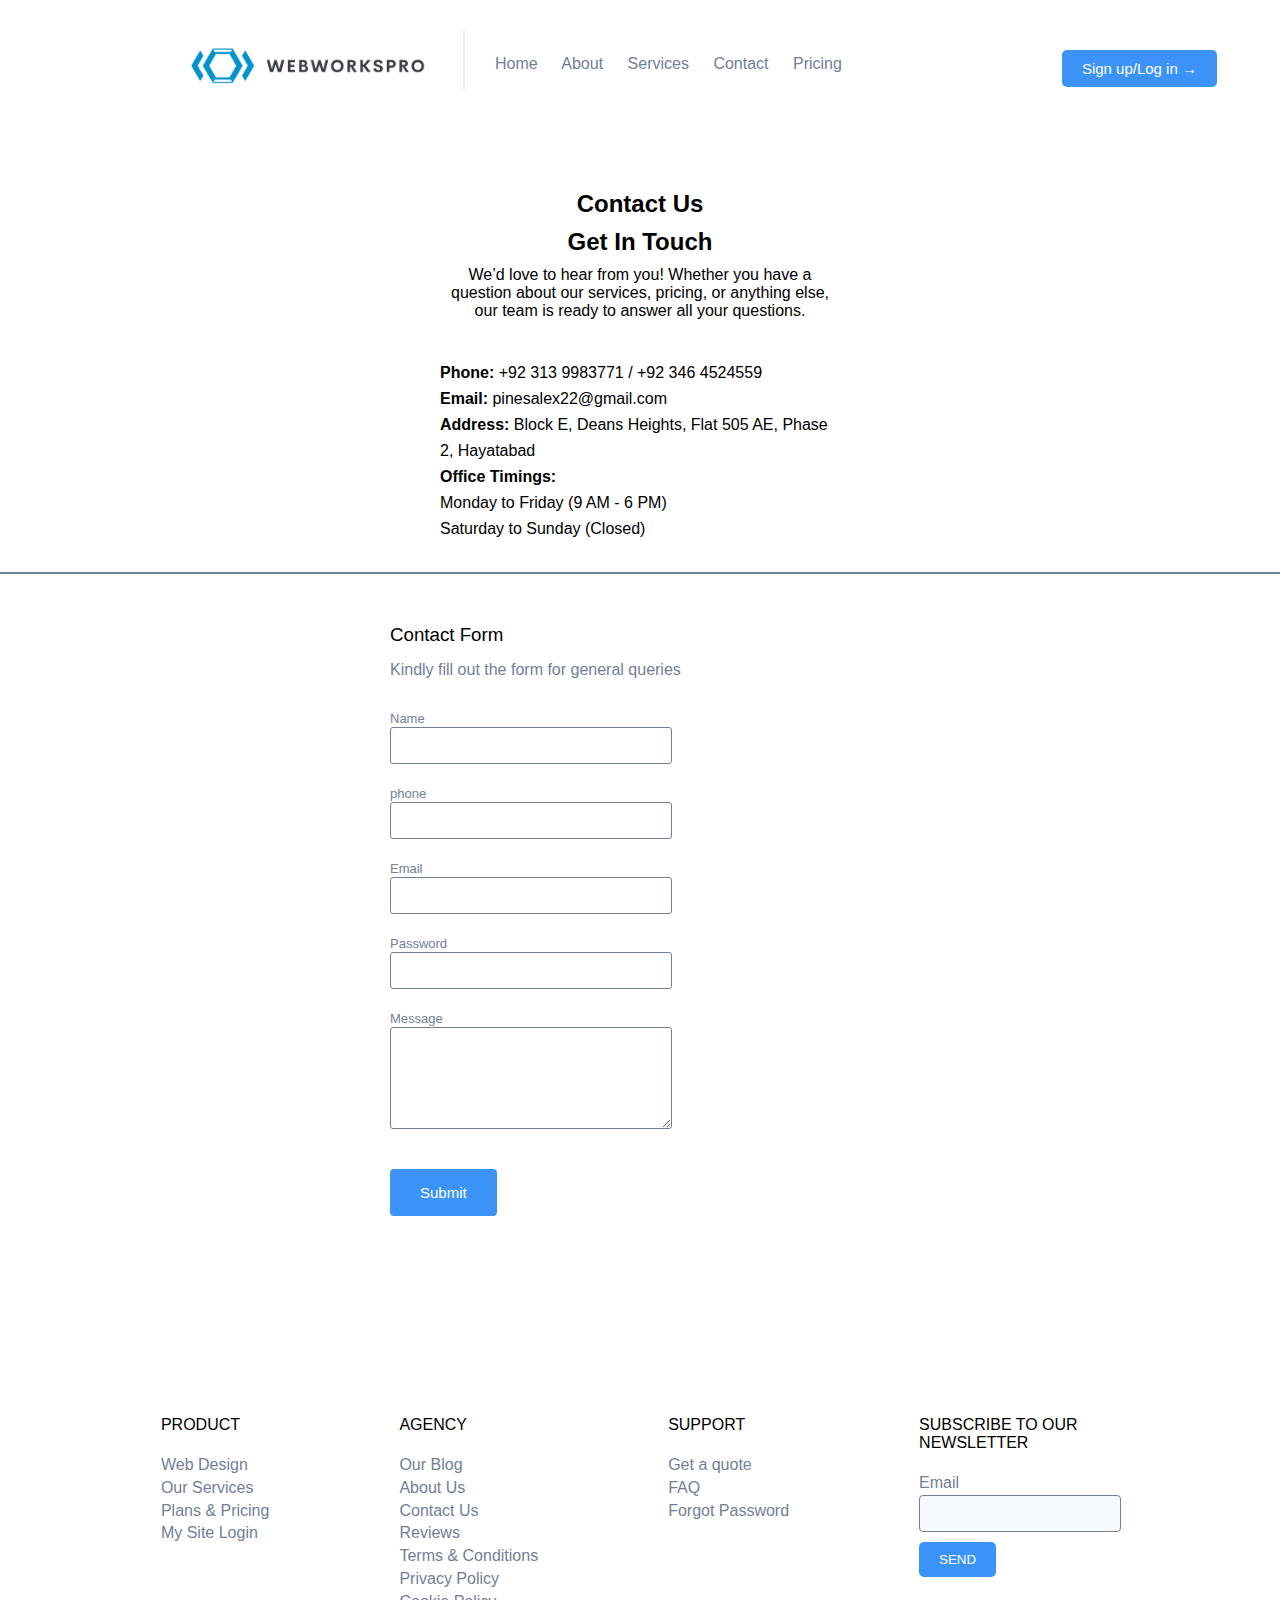
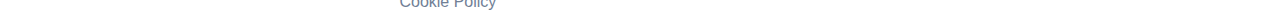
==== WebWorksPro2/contact.html @ 5774f7e9 "added files for the 2nd time" ====
<!DOCTYPE html>
<html lang="en">
<head>
    <meta charset="UTF-8">
    <meta name="viewport" content="width=device-width, initial-scale=1.0">
    <title>Contact</title>
    <link rel="stylesheet" href="header-footer.css">
    <link rel="stylesheet" href="contact.css">
</head>
<body>
    <header>
        <div class="logo-container">
            <img src="logo/logo4.PNG" alt="Logo" width="250" class="logo">
        </div>

        <div class="navbar">
            <a href="Home.html" class="nav-item">Home</a>
            <a href="About.html" class="nav-item">About</a>
            <a href="services.html" class="nav-item">Services</a>
            <a href="contact.html" class="nav-item">Contact</a>
            <a href="pricing.html" class="nav-item">Pricing</a>
        </div>

        <div class="signup-button-container">
            <button class="signup-button">Sign up/Log in &#8594</button>
        </div>
    </header>

    <main>

        <div class="flex-container">
            <div class="contact-us-info-container">
                <div class="contact-us-title-container">
                    <h2>Contact Us</h2>
                    <h2>Get In Touch</h2>
                </div>

                <div class="contact-us-para-container">
                    <p>We’d love to hear from you! Whether you have a question about our services, pricing, or anything else, our team is ready to answer all your questions.</p>
                </div>

                <div class="contact-info-container">
                    <b>Phone:</b> +92 313 9983771 / +92 346 4524559 <br>

                    <b>Email:</b> pinesalex22@gmail.com <br>

                    <b>Address:</b> Block E, Deans Heights, Flat 505 AE, Phase 2, Hayatabad <br>

                    <b>Office Timings:</b> <br>

                    Monday to Friday (9 AM - 6 PM) <br>

                    Saturday to Sunday (Closed)
                </div>
            </div>
        </div>


        <div class="contact-form-container">
            <form class="contact-form">
                <div class="contact-form-title">
                    <h3>Contact Form</h3>
                    <p>Kindly fill out the form for general queries</p>
                </div>

                <label for="name-input">Name</label>
                <input type="text" id="name-input">

                <label for="phone-input">phone</label>
                <input type="text" id="phone-input">

                <label for="Email-input">Email</label>
                <input type="email" id="email-input">

                <label for="password-input">Password</label>
                <input type="password" id="name-input">

                <label for="message-input">Message</label>
                <textarea id="message-input" cols="30" rows="10"></textarea>

                <button type="submit" class="form-submit-button">Submit</button>
            </form>
        </div>
        <div class="main-ending">
            <div class="product-info-container main-ending-info-container">
                <p class="product-info-header info-header">PRODUCT</p>
                <p class="product-info-body info-body">
                    Web Design <br>
                    Our Services <br>
                    Plans & Pricing <br>
                    My Site Login</p>
            </div>

            <div class="agency-info-container main-ending-info-container">
                <p class="agency-info-header info-header">AGENCY</p>
                <p class="agency-info-body info-body">
                    Our Blog <br>
                    About Us <br>
                    Contact Us <br>
                    Reviews <br>
                    Terms & Conditions <br>
                    Privacy Policy <br>
                    Cookie Policy <br>
                </p>
            </div>

            <div class="support-info-container main-ending-info-container">
                <p class="support-info-header info-header">SUPPORT</p>
                <p class="support-info-body info-body">
                    Get a quote <br>
                    FAQ <br>
                    Forgot Password</p>
            </div>

            <div class="newsletter-subscribtion-container">
                <p class="newsletter-subscribtion-header info-header">SUBSCRIBE TO OUR NEWSLETTER</p>
                <div class="newsletter-subscribtion-body info-body">
                    <form >
                        <label for="email-input-taker">Email</label>
                        <br>
                        <input type="email" class="email-input-taker">
                        <br>
                        <button type="submit" class="email-submit-button">SEND</button>
                    </form>
                </div>
            </div>
        </div>
    </main>
</body>
</html>
---- WebWorksPro2/header-footer.css ----
*{
    margin: 0;
    padding: 0;
    font-family: Arial, Helvetica, sans-serif;
}

header{
    display: flex;
    justify-content: center;
}
.logo-container{
    margin-top: 30px;
    margin-left: 120px;
    border-right: 2px solid rgb(240, 240, 240);
    width: 280px;
    height: 50px;
    padding-bottom: 10px;
}

.navbar{
    margin-top: 55px;
    margin-left: 30px;
}

.nav-item{
    text-decoration: none;
    margin-right: 20px;
    color: rgb(113, 128, 150);
}

.nav-item:hover{
    color: black;
}

.signup-button-container{
    margin-top: 50px;
    margin-left: 200px;
}

.signup-button{
    border: none;
    background-color: rgba(35, 134, 247, 0.89);
    padding: 10px 20px;
    color: white;
    border-radius: 5px;
    font-size: 15px;
    cursor: pointer;
}

.signup-button:hover{
    background-color: rgba(20, 100, 200, 0.89);
}


.main-ending{
    display: flex;
    justify-content: center;
    margin-top: 200px;
}

.main-ending-info-container{
    margin-right: 130px;
}

.info-header{
    font-weight: 530;
    margin-bottom:20px;
}

.info-body{
    line-height: 1.425;
    color: rgb(113, 128, 150);
}

.newsletter-subscribtion-container{
    width: 200px;
}
.email-input-taker{
    height: 35px;
    width: 200px;
    border: 1px solid rgb(113, 128, 150);
    border-radius: 4px;
    background-color: rgb(247, 250, 252);
}
.email-submit-button{
    margin-top: 10px;
    background-color: rgba(35, 134, 247, 0.89);
    border: none;
    color: white;
    padding: 10px 20px;
    border-radius: 5px;
    cursor: pointer;
}

.email-submit-button:hover{
    background-color: rgba(20, 100, 200, 0.89);
}
footer{
    margin-top: 150px;
    background-color: rgb(247, 250, 252);
    display: flex;
}

.footer-logo-container{
    margin-left: 80px;
}

.copy-write-container{
    margin-top: 27px;
    margin-left: 80px;
    color: rgb(113, 128, 150);
}
---- WebWorksPro2/contact.css ----
.flex-container{
    display: flex;
    justify-content: center;
    border-bottom: 2px solid rgb(113, 128, 150);;
}

.contact-us-info-container{
    width: 400px;
    margin-bottom: 30px;
}

.contact-us-title-container{
    text-align: center;
}

.contact-us-title-container{
    margin-top: 100px;
}

.contact-us-title-container h2{
    margin-bottom: 10px;
}

.contact-us-para-container{
    text-align: center;
    margin-bottom: 40px;
}

.contact-info-container {
    line-height: 1.625;
}



.contact-form-container{
    display: flex;
    justify-content: center;
    margin-top: 50px;
}
.contact-form{
    width: 500px;
}

.contact-form-title{
    margin-bottom: 30px;
}

.contact-form-title h3{
    font-weight: 500;
}

.contact-form-title p{
    margin-top: 15px;
    color: rgb(113, 128, 150);
}
.contact-form input, #message-input{
    display: block;
    height: 35px;
    width: 280px;
    border: 1.5px solid rgb(113, 128, 150);
    border-radius: 3px;
    margin-bottom: 20px;
}

#message-input{
    height: 100px;
}

.contact-form label{
    font-size: 13px;
    color: rgb(113, 128, 150);
}

.form-submit-button{
    background-color: rgba(35, 134, 247, 0.89);
    border: none;
    color: white;
    padding: 15px 30px;
    margin-top: 20px;
    font-size: 15px;
    border-radius: 4px;
    cursor: pointer;
    margin-right: 10px;
}
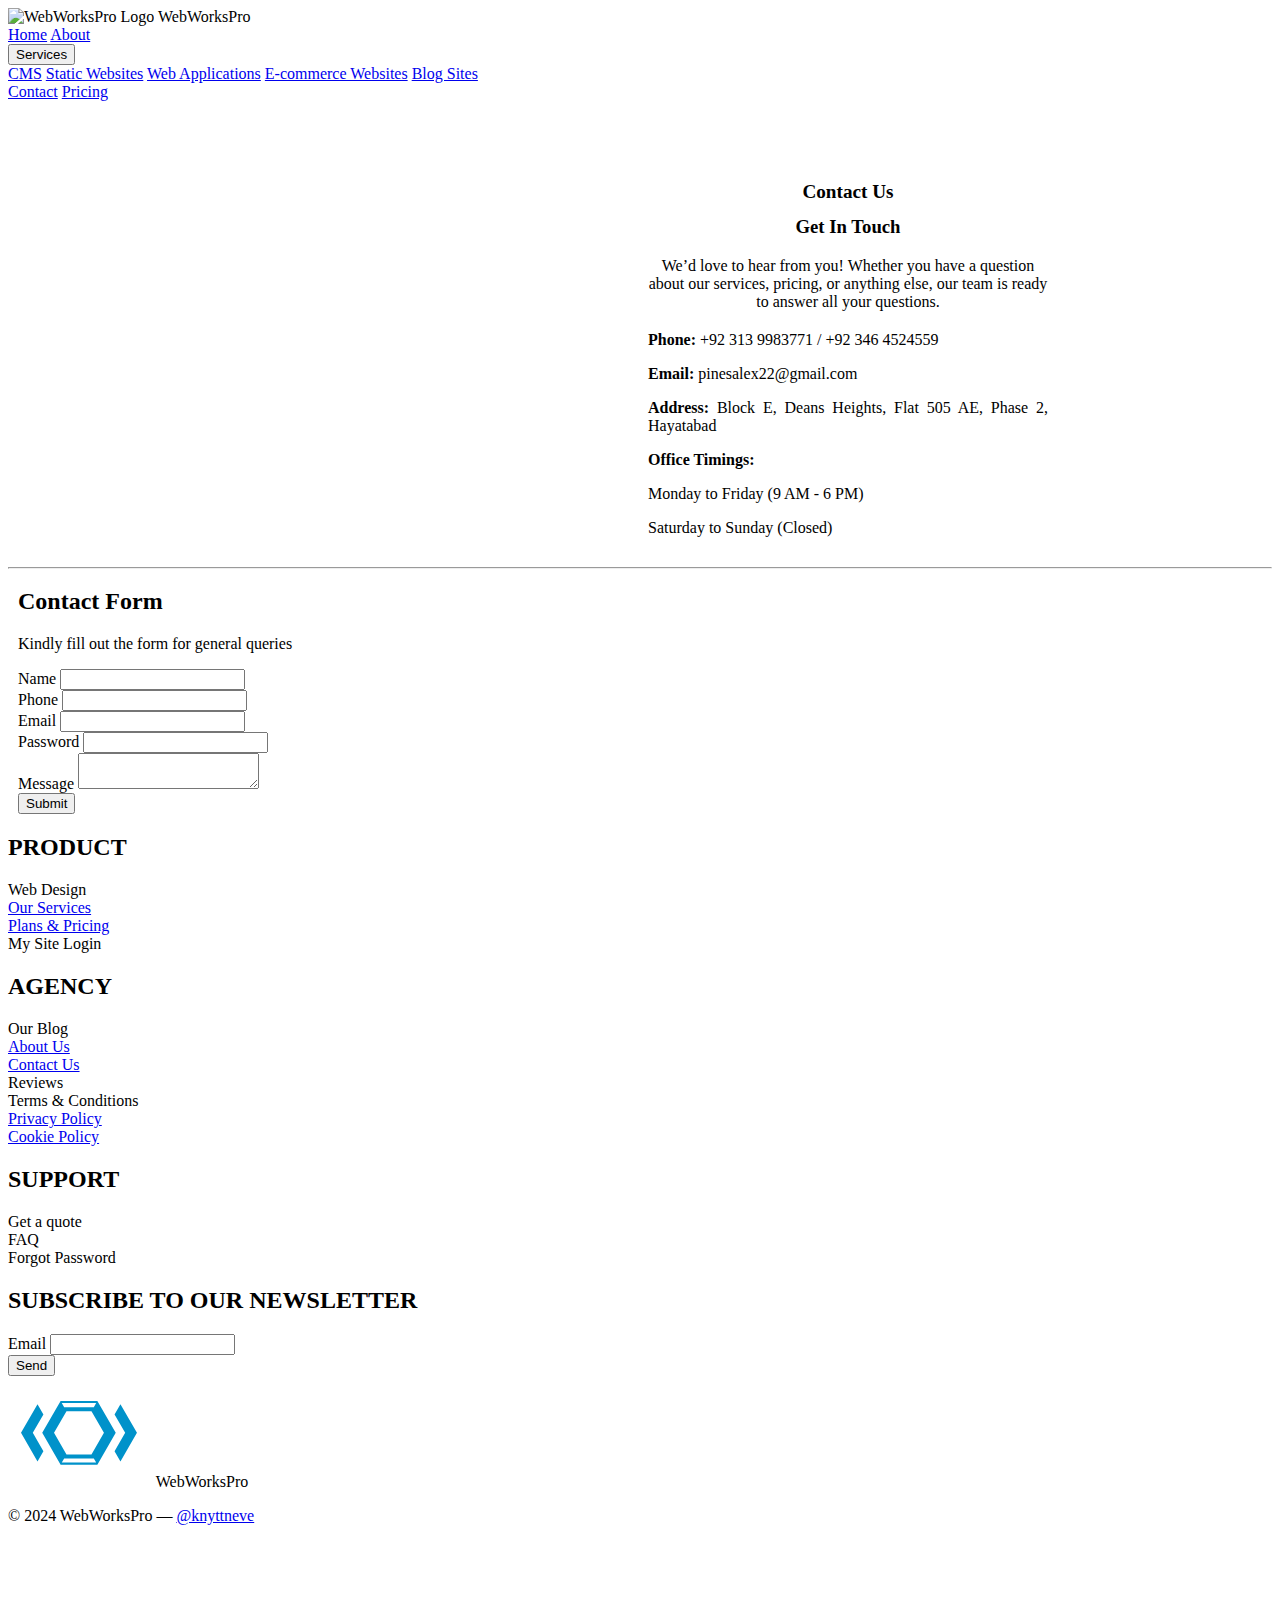
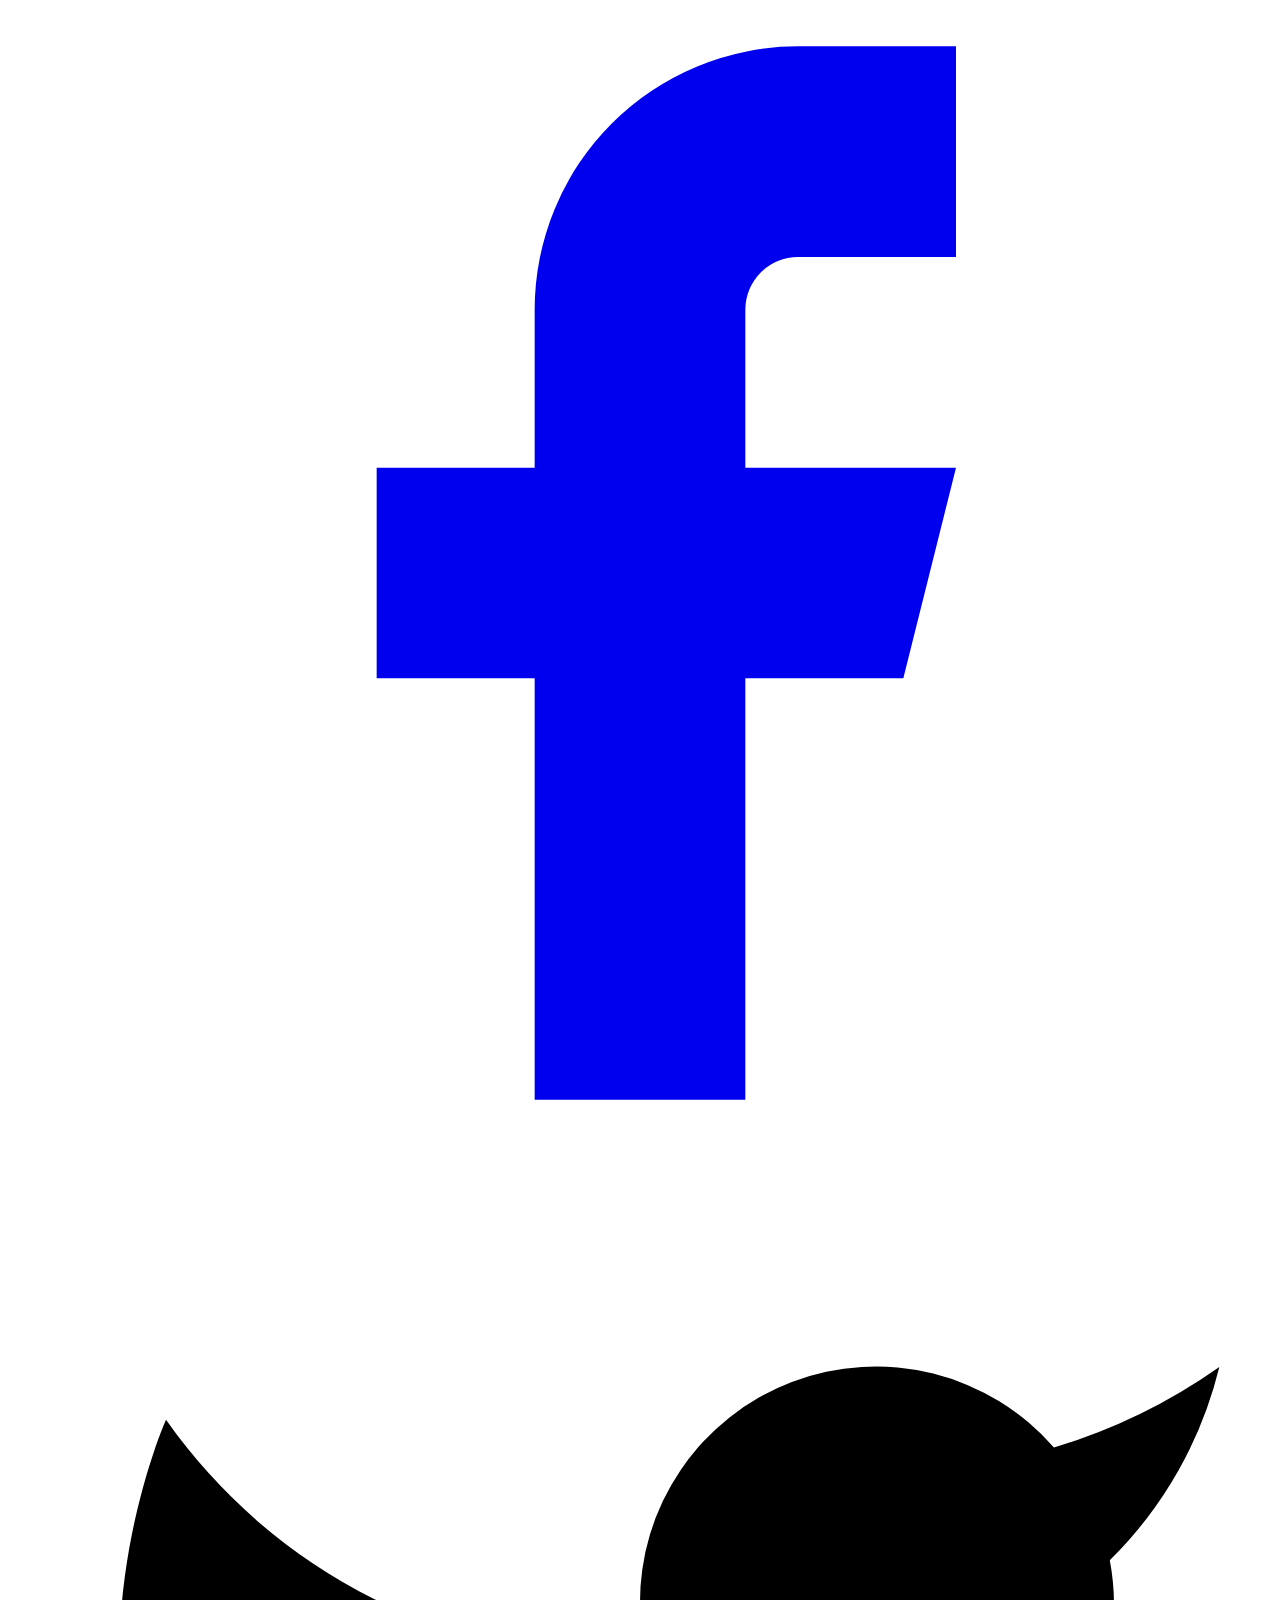
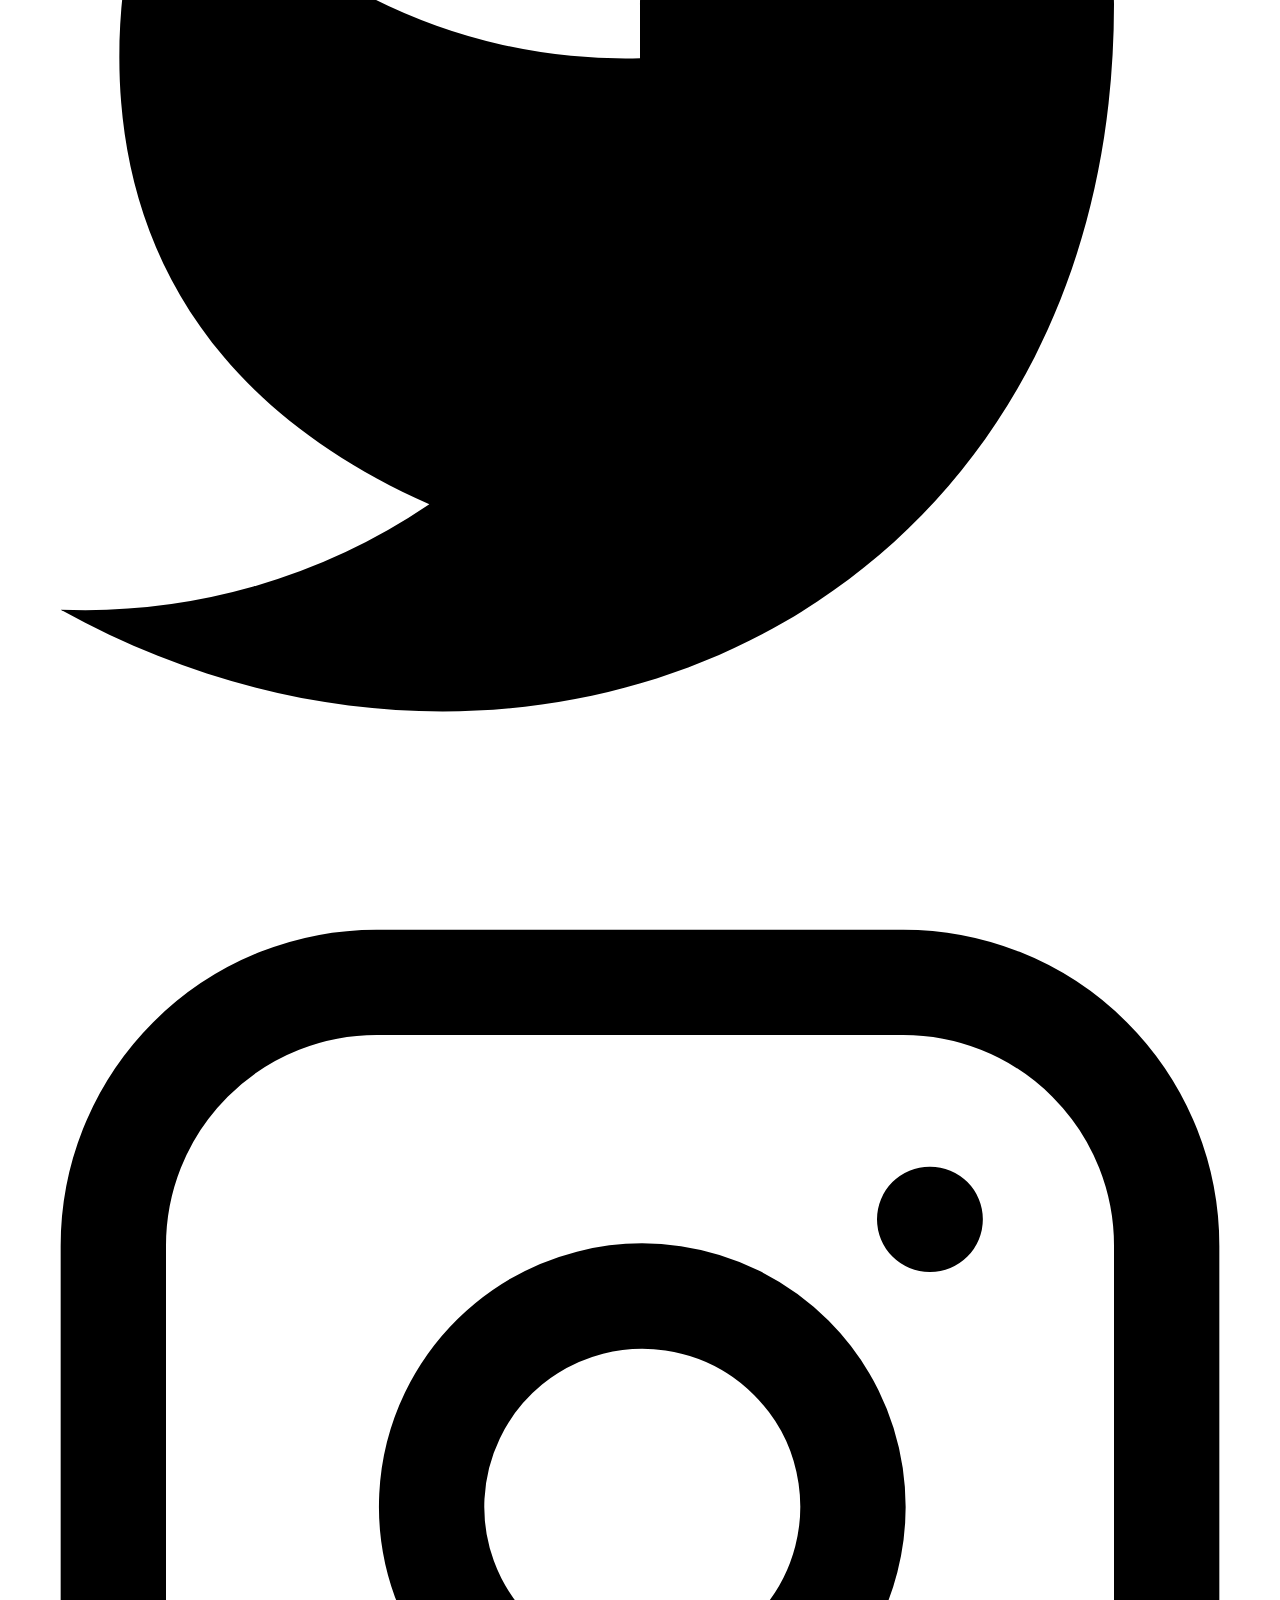
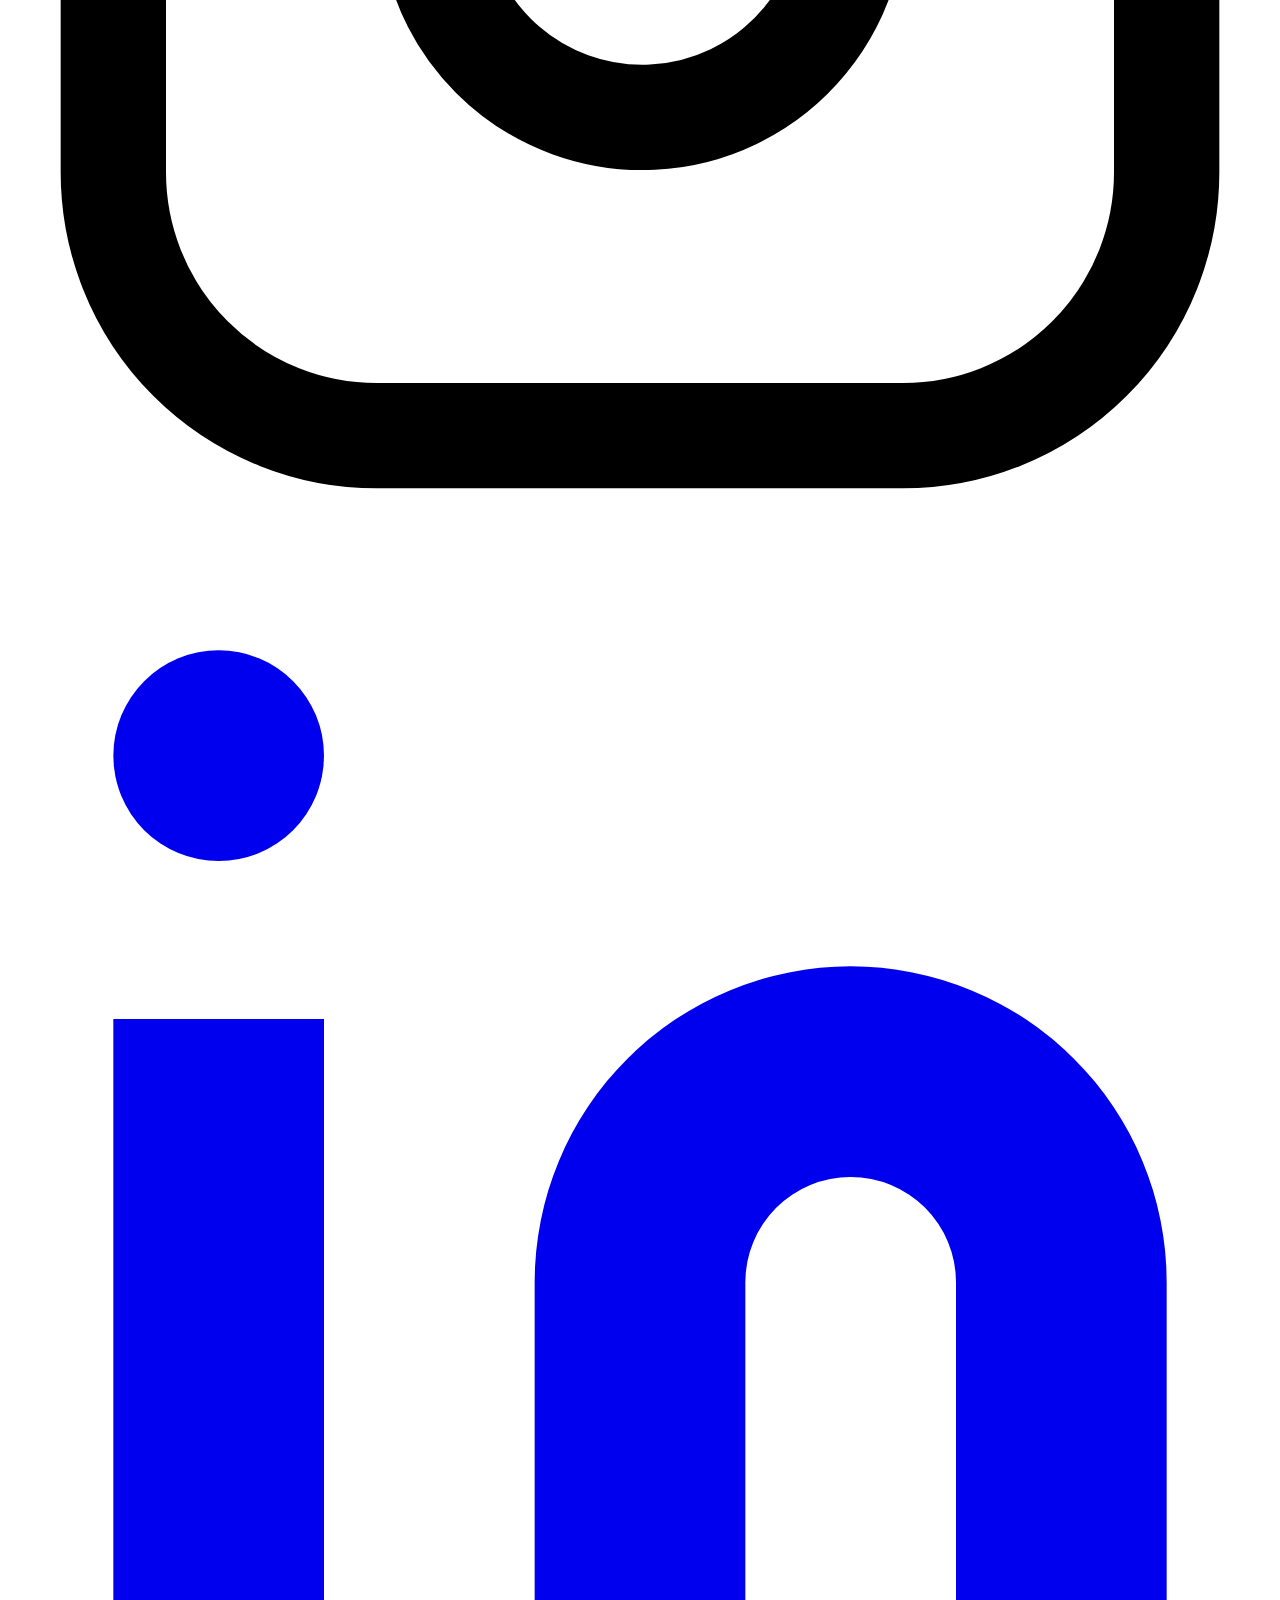
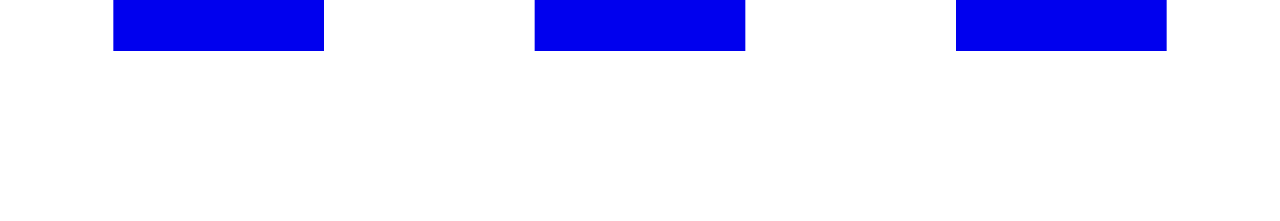
==== commit f545bce7: "uploaded updated files" ====
--- a/WebWorksPro2/contact.html
+++ b/WebWorksPro2/contact.html
@@ -1,130 +1,268 @@
 <!DOCTYPE html>
 <html lang="en">
 <head>
-    <meta charset="UTF-8">
-    <meta name="viewport" content="width=device-width, initial-scale=1.0">
-    <title>Contact</title>
-    <link rel="stylesheet" href="header-footer.css">
-    <link rel="stylesheet" href="contact.css">
+  <meta charset="UTF-8">
+  <meta name="viewport" content="width=device-width, initial-scale=1.0">
+  <link href="https://unpkg.com/tailwindcss@^1.0/dist/tailwind.min.css" rel="stylesheet">
+  <title>WebWorksPro</title>
+  <style>
+    .container-one {
+      margin-left: 640px;
+      margin-top: 80px;
+      width: 400px;
+      text-align: justify;
+    }
+    .head1, .head2, .para {
+      margin-top: 10px;
+    }
+    .para {
+      margin-bottom: 20px;
+      text-align: center;
+    }
+    .head1 {
+      font-size: larger;
+      text-align: center;
+    }
+    .head2 {
+      font-weight: 700;
+      text-align: center;
+    }
+    .container-two {
+      margin-left: 10px;
+      width: 1000px;
+    }
+    .horizontal {
+      margin-top: 30px;
+    }
+  </style>
+
+
+<script>
+  document.addEventListener('DOMContentLoaded', function () {
+    // Get all dropdown buttons
+    const dropdowns = document.querySelectorAll('.relative');
+
+    dropdowns.forEach(function (dropdown) {
+      dropdown.addEventListener('mouseenter', function () {
+        const dropdownMenu = this.querySelector('.absolute');
+        dropdownMenu.classList.remove('hidden');
+      });
+
+      dropdown.addEventListener('mouseleave', function () {
+        const dropdownMenu = this.querySelector('.absolute');
+        dropdownMenu.classList.add('hidden');
+      });
+
+      // Keep dropdown menu visible when hovering over it
+      dropdown.addEventListener('mouseover', function () {
+        const dropdownMenu = this.querySelector('.absolute');
+        dropdownMenu.classList.remove('hidden');
+      });
+
+      dropdownMenu.addEventListener('mouseleave', function () {
+        dropdownMenu.classList.add('hidden');
+      });
+    });
+  });
+</script>
 </head>
 <body>
-    <header>
-        <div class="logo-container">
-            <img src="logo/logo4.PNG" alt="Logo" width="250" class="logo">
+  <header class="text-gray-600 body-font">
+    <div class="container mx-auto flex flex-wrap p-5 flex-col md:flex-row items-center">
+      <a class="flex title-font font-medium items-center text-black-900 mb-4 md:mb-0">
+        <img src="logo/logo2.png" alt="WebWorksPro Logo" class="w-24 h-20 text-white p-2 bg-white-500 rounded-full logo">
+        <span class="ml-3 text-xl">WebWorksPro</span>
+      </a>
+      <nav class="md:mr-auto md:ml-4 md:py-1 md:pl-4 md:border-l md:border-gray-400 flex flex-wrap items-center text-base justify-center">
+        <a class="mr-5 hover:text-gray-900" href="index.html">Home</a>
+        <a class="mr-5 hover:text-gray-900" href="about.html">About</a>
+          <div class="relative">
+            <button class="mr-5 hover:text-gray-900 focus:outline-none text-gray-600">Services</button>
+            <div class="absolute hidden mt-2 bg-white border border-gray-200 rounded-lg shadow-lg w-48">
+              <a href="cms.html" class="block px-4 py-2 text-gray-800 hover:bg-gray-200">CMS</a>
+              <a href="static.html" class="block px-4 py-2 text-gray-800 hover:bg-gray-200">Static Websites</a>
+              <a href="webapps.html" class="block px-4 py-2 text-gray-800 hover:bg-gray-200">Web Applications</a>
+              <a href="ecom.html" class="block px-4 py-2 text-gray-800 hover:bg-gray-200">E-commerce Websites</a>
+              <a href="personalblog.html" class="block px-4 py-2 text-gray-800 hover:bg-gray-200">Blog Sites</a>
+            </div>
+          </div>
+        <a class="mr-5 hover:text-gray-900" href="contact.html">Contact</a>
+        <a class="mr-5 hover:text-gray-900" href="pricing.html">Pricing</a>
+      </nav>
+    </div>
+  </header>
+  <div class="container-one">
+    <h1 class="head1">
+      <strong>Contact Us</strong> 
+    </h1>
+    <h3 class="head2">
+      Get In Touch
+    </h3>
+    <p class="para">
+      We’d love to hear from you! Whether you have a question about our services, pricing, or anything else, our team is ready to answer all your questions.
+    </p>
+    <p>
+      <strong>Phone:</strong> +92 313 9983771 / +92 346 4524559
+    </p>
+    <p>
+      <strong>Email:</strong> pinesalex22@gmail.com
+    </p>
+    <p>
+      <strong>Address:</strong> Block E, Deans Heights, Flat 505 AE, Phase 2, Hayatabad
+    </p>
+    <p>
+      <strong>Office Timings:</strong> 
+       <p>Monday to Friday (9 AM - 6 PM)</p>
+       <p>Saturday to Sunday (Closed)</p>
+    </p>
+
+  </div>
+  <hr class="horizontal">
+  <div class="container-two">
+    <section class="text-gray-600 body-font relative">
+      <div class="lg:w-1/3 md:w-1/2 bg-white flex flex-col md:ml-auto w-full md:py-8 mt-8 md:mt-0">
+        <h2 class="text-gray-900 text-lg mb-1 font-medium title-font">Contact Form</h2>
+        <p class="leading-relaxed mb-5 text-gray-600">Kindly fill out the form for general queries</p>
+        <form id="contact-form" action="submit_form.php" method="POST">
+          <div class="relative mb-4">
+            <label for="name" class="leading-7 text-sm text-gray-600">Name</label>
+            <input type="text" id="name" name="name" class="w-full bg-white rounded border border-gray-300 focus:border-indigo-500 focus:ring-2 focus:ring-indigo-200 text-base outline-none text-gray-700 py-1 px-3 leading-8 transition-colors duration-200 ease-in-out" required>
+          </div>
+          <div class="relative mb-4">
+            <label for="phone" class="leading-7 text-sm text-gray-600">Phone</label>
+            <input  type="number" id="number" name="number" class="w-full bg-white rounded border border-gray-300 focus:border-indigo-500 focus:ring-2 focus:ring-indigo-200 text-base outline-none text-gray-700 py-1 px-3 leading-8 transition-colors duration-200 ease-in-out" required>
+          </div>
+          <div class="relative mb-4">
+            <label for="email" class="leading-7 text-sm text-gray-600">Email</label>
+            <input type="email" id="email" name="email" class="w-full bg-white rounded border border-gray-300 focus:border-indigo-500 focus:ring-2 focus:ring-indigo-200 text-base outline-none text-gray-700 py-1 px-3 leading-8 transition-colors duration-200 ease-in-out" required>
+          </div>
+          <div class="relative mb-4">
+            <label for="password" class="leading-7 text-sm text-gray-600">Password</label>
+            <input type="password" id="password" name="password" class="w-full bg-white rounded border border-gray-300 focus:border-indigo-500 focus:ring-2 focus:ring-indigo-200 text-base outline-none text-gray-700 py-1 px-3 leading-8 transition-colors duration-200 ease-in-out" required>
+          </div>
+          <div class="relative mb-4">
+            <label for="message" class="leading-7 text-sm text-gray-600">Message</label>
+            <textarea id="message" name="message" class="w-full bg-white rounded border border-gray-300 focus:border-indigo-500 focus:ring-2 focus:ring-indigo-200 h-32 text-base outline-none text-gray-700 py-1 px-3 resize-none leading-6 transition-colors duration-200 ease-in-out" required></textarea>
+          </div>
+          <button type="submit" class="text-white bg-orange-500 border-0 py-2 px-6 focus:outline-none hover:bg-orange-600 rounded text-lg">Submit</button>
+        </form>
+       
+      </div>
+    </section>
+  </div>
+
+  <footer class="text-gray-600 body-font">
+    <div class="container px-5 py-24 mx-auto">
+        <div class="flex flex-wrap md:text-left text-center order-first">
+            <div class="lg:w-1/4 md:w-1/2 w-full px-4">
+                <h2 class="title-font font-medium text-gray-900 tracking-widest text-sm mb-3">PRODUCT</h2>
+                <nav class="list-none mb-10">
+                    <li>
+                        <a class="text-gray-600 hover:text-gray-800">Web Design</a>
+                    </li>
+                    <li>
+                        <a class="text-gray-600 hover:text-gray-800" href="services.html" target="_blank">Our Services</a>
+                    </li>
+                    <li>
+                        <a class="text-gray-600 hover:text-gray-800" href="pricing.html" target="_blank">Plans & Pricing</a>
+                    </li>
+                    <li>
+                        <a class="text-gray-600 hover:text-gray-800">My Site Login</a>
+                    </li>
+                </nav>
+            </div>
+
+            <div class="lg:w-1/4 md:w-1/2 w-full px-4">
+                <h2 class="title-font font-medium text-gray-900 tracking-widest text-sm mb-3">AGENCY</h2>
+                <nav class="list-none mb-10">
+                    <li>
+                        <a class="text-gray-600 hover:text-gray-800">Our Blog</a>
+                    </li>
+                    <li>
+                        <a class="text-gray-600 hover:text-gray-800" href="about.html" target="_blank">About Us</a>
+                    </li>
+                    <li>
+                        <a class="text-gray-600 hover:text-gray-800" href="contact.html" target="_blank">Contact Us</a>
+                    </li>
+                    <li>
+                        <a class="text-gray-600 hover:text-gray-800">Reviews</a>
+                    </li>
+                    <li>
+                        <a class="text-gray-600 hover:text-gray-800">Terms & Conditions</a>
+                    </li>
+                    <li>
+                        <a class="text-gray-600 hover:text-gray-800" href="privacy-policy.html" target="_blank">Privacy Policy</a>
+                    </li>
+                    <li>
+                        <a class="text-gray-600 hover:text-gray-800" href="cookie-policy.html" target="_blank">Cookie Policy</a>
+                    </li>
+                </nav>
+            </div>
+
+            <div class="lg:w-1/4 md:w-1/2 w-full px-4">
+                <h2 class="title-font font-medium text-gray-900 tracking-widest text-sm mb-3">SUPPORT</h2>
+                <nav class="list-none mb-10">
+                    <li>
+                        <a class="text-gray-600 hover:text-gray-800">Get a quote</a>
+                    </li>
+                    <li>
+                        <a class="text-gray-600 hover:text-gray-800">FAQ</a>
+                    </li>
+                    <li>
+                        <a class="text-gray-600 hover:text-gray-800">Forgot Password</a>
+                    </li>
+                </nav>
+            </div>
+
+            <div class="lg:w-1/4 md:w-1/2 w-full px-4">
+                <h2 class="title-font font-medium text-gray-900 tracking-widest text-sm mb-3">SUBSCRIBE TO OUR NEWSLETTER</h2>
+                <div class="flex xl:flex-nowrap md:flex-nowrap lg:flex-wrap flex-wrap justify-center items-end md:justify-start">
+                    <div class="relative w-40 sm:w-auto xl:mr-4 lg:mr-0 sm:mr-4 mr-2">
+                        <label for="footer-field" class="leading-7 text-sm text-gray-600">Email</label>
+                        <input type="text" id="footer-field" name="footer-field" class="w-full bg-gray-100 bg-opacity-50 rounded border border-gray-300 focus:bg-transparent focus:ring-2 focus:ring-indigo-200 focus:border-indigo-500 text-base outline-none text-gray-700 py-1 px-3 leading-8 transition-colors duration-200 ease-in-out">
+                    </div>
+                    <button class="lg:mt-2 xl:mt-0 flex-shrink-0 inline-flex text-white bg-indigo-500 border-0 py-2 px-6 focus:outline-none hover:bg-orange-600 rounded">Send</button>
+                </div>
+            </div>
         </div>
-
-        <div class="navbar">
-            <a href="Home.html" class="nav-item">Home</a>
-            <a href="About.html" class="nav-item">About</a>
-            <a href="services.html" class="nav-item">Services</a>
-            <a href="contact.html" class="nav-item">Contact</a>
-            <a href="pricing.html" class="nav-item">Pricing</a>
+    </div>
+    <div class="bg-gray-100">
+        <div class="container px-5 py-6 mx-auto flex items-center sm:flex-row flex-col">
+            <a class="flex title-font font-medium items-center md:justify-start justify-center text-gray-900">
+                <img src="logo/logo2.PNG" alt="WebWorksPro" class="w-24 h-20 text-white p-2 bg-white-500 rounded-full">
+                <span class="ml-3 text-xl">WebWorksPro</span>
+            </a>
+            <p class="text-sm text-gray-500 sm:ml-6 sm:mt-0 mt-4">© 2024 WebWorksPro —
+                <a href="https://twitter.com/knyttneve" rel="noopener noreferrer" class="text-gray-600 ml-1" target="_blank">@knyttneve</a>
+            </p>
+            <span class="inline-flex sm:ml-auto sm:mt-0 mt-4 justify-center sm:justify-start">
+                <a class="text-blue-500" href="https://www.facebook.com/people/WebWorks-Pro/pfbid07iBMTqjppCEiPfNPKE9wXDMMnLnM9j9RfmgEKKDnmNDdW9tCVh36NtU9c8VWZEthl/">
+                    <svg fill="currentColor" stroke-linecap="round" stroke-linejoin="round" stroke-width="2" class="w-5 h-5" viewBox="0 0 24 24">
+                        <path d="M18 2h-3a5 5 0 00-5 5v3H7v4h3v8h4v-8h3l1-4h-4V7a1 1 0 011-1h3z"></path>
+                    </svg>
+                </a>
+                <a class="ml-3 text-blue-500">
+                    <svg fill="currentColor" stroke-linecap="round" stroke-linejoin="round" stroke-width="2" class="w-5 h-5" viewBox="0 0 24 24">
+                        <path d="M23 3a10.9 10.9 0 01-3.14 1.53 4.48 4.48 0 00-7.86 3v1A10.66 10.66 0 013 4s-4 9 5 13a11.64 11.64 0 01-7 2c9 5 20 0 20-11.5a4.5 4.5 0 00-.08-.83A7.72 7.72 0 0023 3z"></path>
+                    </svg>
+                </a>
+                <a class="ml-3 text-blue-500">
+                    <svg fill="none" stroke="currentColor" stroke-linecap="round" stroke-linejoin="round" stroke-width="2" class="w-5 h-5" viewBox="0 0 24 24">
+                        <rect width="20" height="20" x="2" y="2" rx="5" ry="5"></rect>
+                        <path d="M16 11.37A4 4 0 1112.63 8 4 4 0 0116 11.37zm1.5-4.87h.01"></path>
+                    </svg>
+                </a>
+                <a class="ml-3 text-blue-500" href="https://www.linkedin.com/in/webworkspro/">
+                    <svg fill="currentColor" stroke="currentColor" stroke-linecap="round" stroke-linejoin="round" stroke-width="0" class="w-5 h-5" viewBox="0 0 24 24">
+                        <path stroke="none" d="M16 8a6 6 0 016 6v7h-4v-7a2 2 0 00-2-2 2 2 0 00-2 2v7h-4v-7a6 6 0 016-6zM2 9h4v12H2z"></path>
+                        <circle cx="4" cy="4" r="2" stroke="none"></circle>
+                    </svg>
+                </a>
+            </span>
         </div>
-
-        <div class="signup-button-container">
-            <button class="signup-button">Sign up/Log in &#8594</button>
-        </div>
-    </header>
-
-    <main>
-
-        <div class="flex-container">
-            <div class="contact-us-info-container">
-                <div class="contact-us-title-container">
-                    <h2>Contact Us</h2>
-                    <h2>Get In Touch</h2>
-                </div>
-
-                <div class="contact-us-para-container">
-                    <p>We’d love to hear from you! Whether you have a question about our services, pricing, or anything else, our team is ready to answer all your questions.</p>
-                </div>
-
-                <div class="contact-info-container">
-                    <b>Phone:</b> +92 313 9983771 / +92 346 4524559 <br>
-
-                    <b>Email:</b> pinesalex22@gmail.com <br>
-
-                    <b>Address:</b> Block E, Deans Heights, Flat 505 AE, Phase 2, Hayatabad <br>
-
-                    <b>Office Timings:</b> <br>
-
-                    Monday to Friday (9 AM - 6 PM) <br>
-
-                    Saturday to Sunday (Closed)
-                </div>
-            </div>
-        </div>
-
-
-        <div class="contact-form-container">
-            <form class="contact-form">
-                <div class="contact-form-title">
-                    <h3>Contact Form</h3>
-                    <p>Kindly fill out the form for general queries</p>
-                </div>
-
-                <label for="name-input">Name</label>
-                <input type="text" id="name-input">
-
-                <label for="phone-input">phone</label>
-                <input type="text" id="phone-input">
-
-                <label for="Email-input">Email</label>
-                <input type="email" id="email-input">
-
-                <label for="password-input">Password</label>
-                <input type="password" id="name-input">
-
-                <label for="message-input">Message</label>
-                <textarea id="message-input" cols="30" rows="10"></textarea>
-
-                <button type="submit" class="form-submit-button">Submit</button>
-            </form>
-        </div>
-        <div class="main-ending">
-            <div class="product-info-container main-ending-info-container">
-                <p class="product-info-header info-header">PRODUCT</p>
-                <p class="product-info-body info-body">
-                    Web Design <br>
-                    Our Services <br>
-                    Plans & Pricing <br>
-                    My Site Login</p>
-            </div>
-
-            <div class="agency-info-container main-ending-info-container">
-                <p class="agency-info-header info-header">AGENCY</p>
-                <p class="agency-info-body info-body">
-                    Our Blog <br>
-                    About Us <br>
-                    Contact Us <br>
-                    Reviews <br>
-                    Terms & Conditions <br>
-                    Privacy Policy <br>
-                    Cookie Policy <br>
-                </p>
-            </div>
-
-            <div class="support-info-container main-ending-info-container">
-                <p class="support-info-header info-header">SUPPORT</p>
-                <p class="support-info-body info-body">
-                    Get a quote <br>
-                    FAQ <br>
-                    Forgot Password</p>
-            </div>
-
-            <div class="newsletter-subscribtion-container">
-                <p class="newsletter-subscribtion-header info-header">SUBSCRIBE TO OUR NEWSLETTER</p>
-                <div class="newsletter-subscribtion-body info-body">
-                    <form >
-                        <label for="email-input-taker">Email</label>
-                        <br>
-                        <input type="email" class="email-input-taker">
-                        <br>
-                        <button type="submit" class="email-submit-button">SEND</button>
-                    </form>
-                </div>
-            </div>
-        </div>
-    </main>
+    </div>
+</footer>
+
+
 </body>
-</html>+</html>
